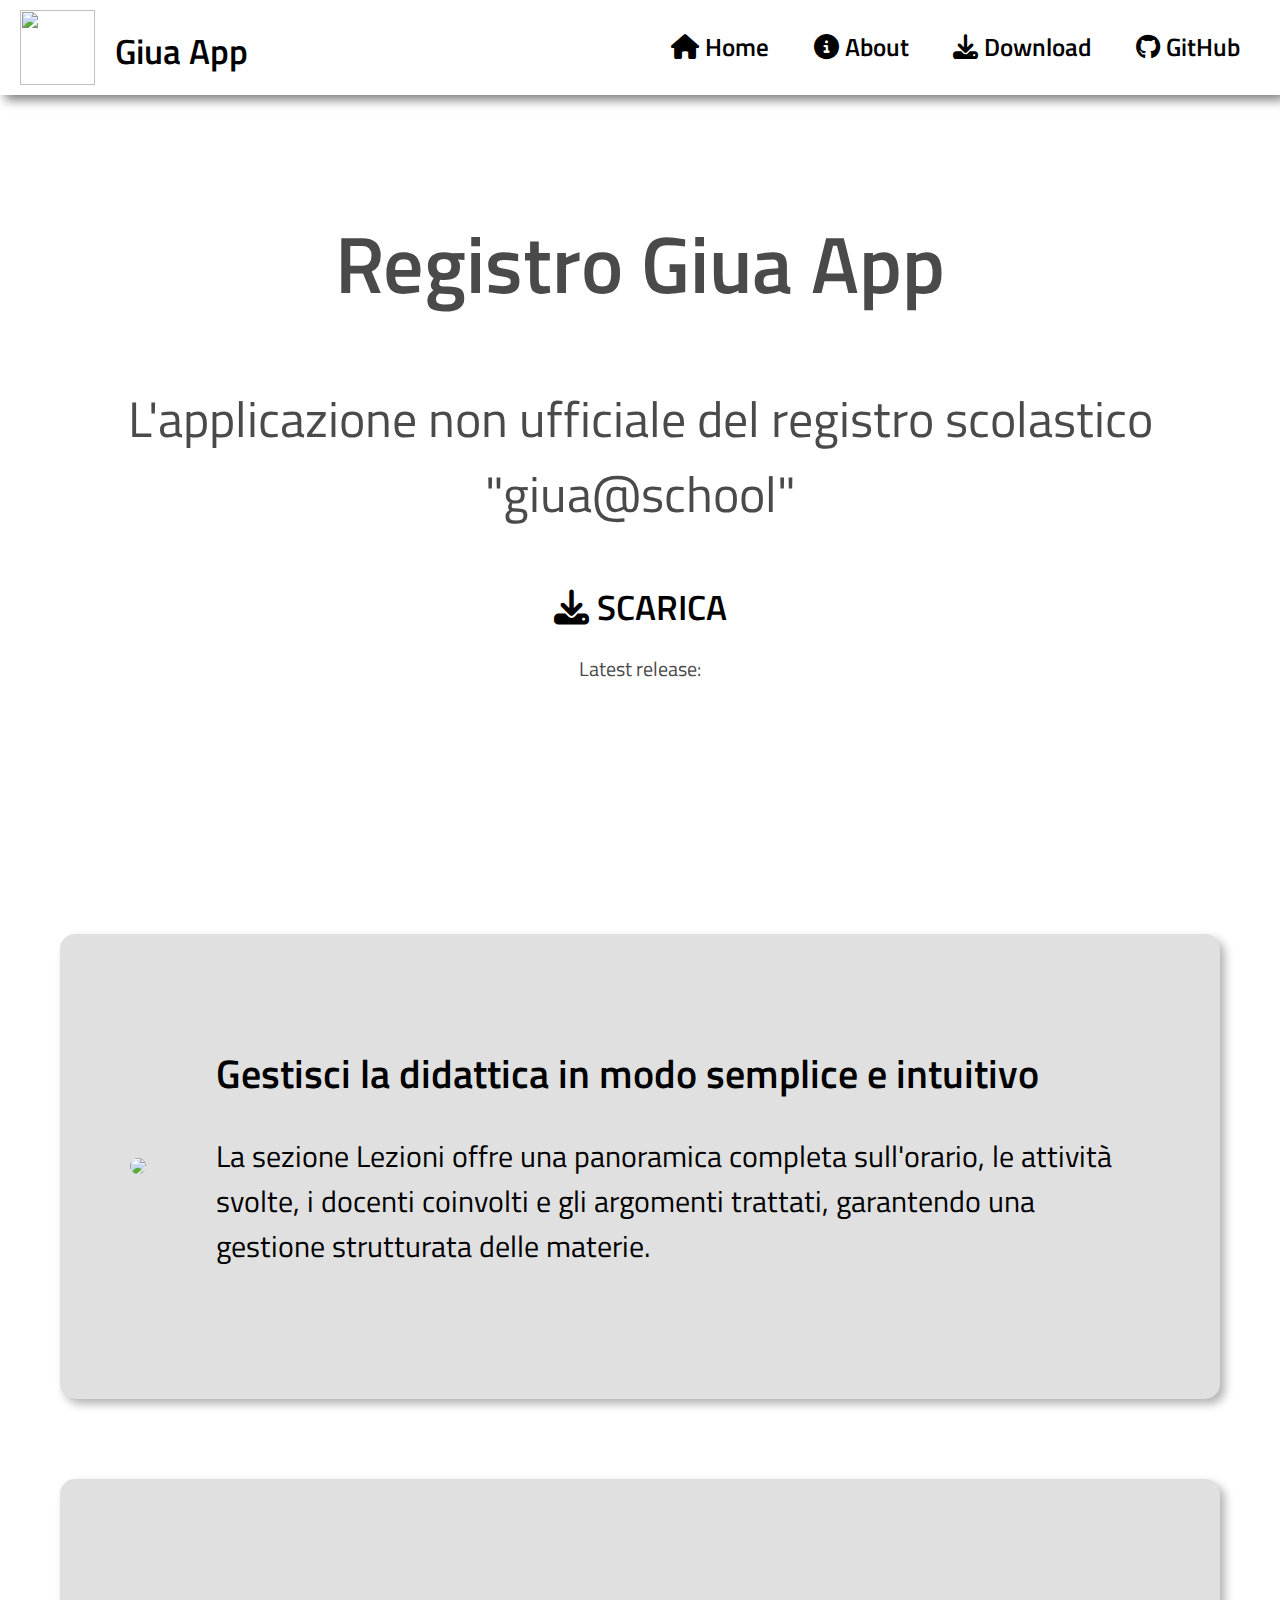
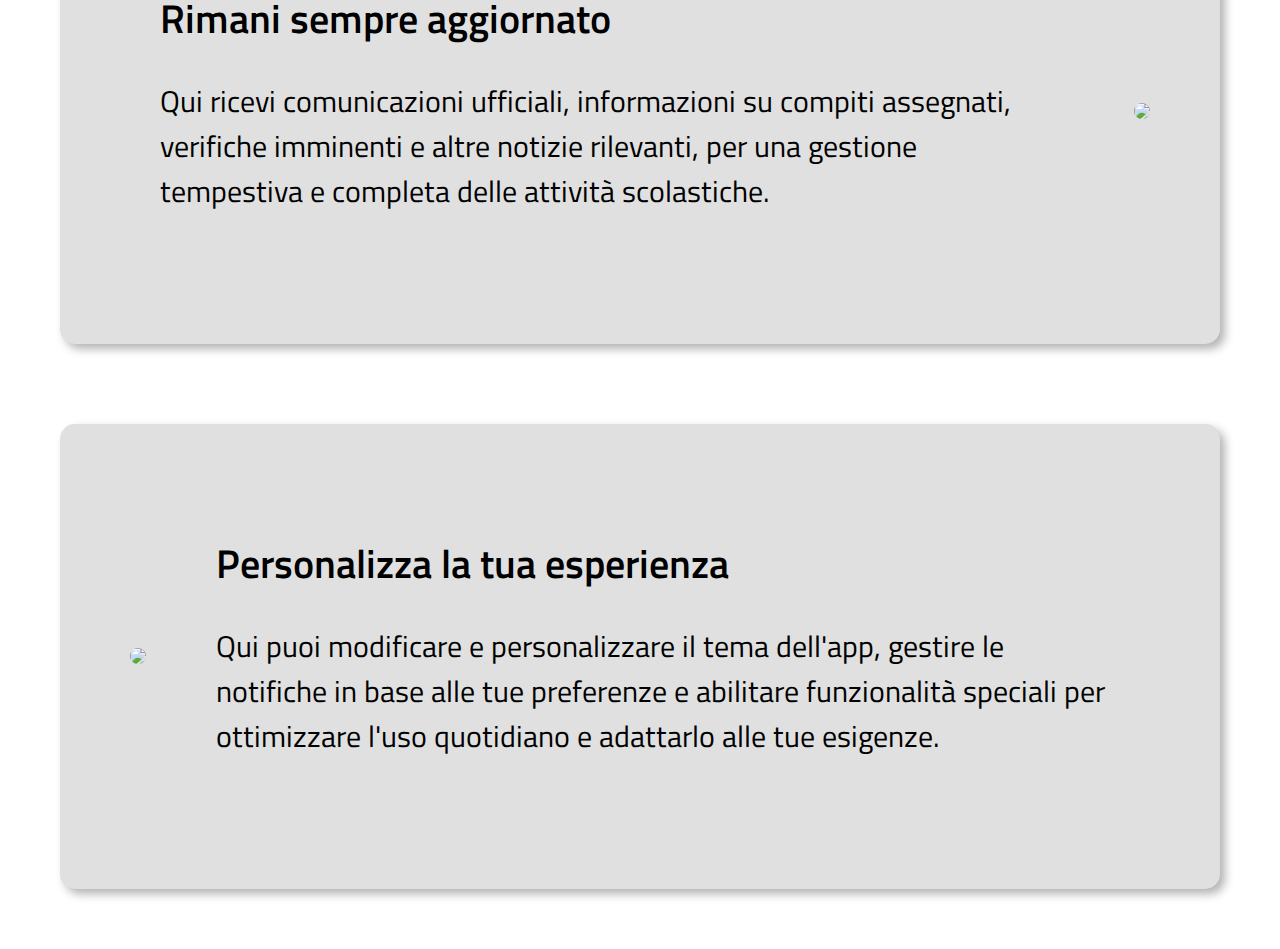
==== index.html @ 524ded74 "updates" ====
<html lang="en">
<head>
    <meta charset="UTF-8">
    <meta name="viewport" content="width=device-width, initial-scale=1.0">
    <meta name="description" content="Giua App è l'applicazione non ufficiale dei registri giua@school aggiornata senza bug. Scopri come migliorare l'organizzazione scolastica con la nostra app.">
    <meta name="keywords" content="Giua App, App Giua, registro giua, Registro Giua, Giua Registro, iis giua registro, iisgiua registro, iisgiua app, app iisgiua, scuola, gestione scolastica, registro elettronico, compiti, lezioni, notifiche scuola">
    <meta name="google-site-verification" content="yMG3vxHaJdk34mkyBwqic9xhTSTZHX1jLtO40PPUvls" />
    <title>Giua App • Home</title>
    <link rel="icon" type="image/x-icon" href="img/logo-giuaschool.svg">
    <link href="https://fonts.googleapis.com/css2?family=Titillium+Web:ital,wght@0,200;0,300;0,400;0,600;0,700;0,900;1,200;1,300;1,400;1,600;1,700&display=swap" rel="stylesheet">
    <link rel="stylesheet" href="style.css">
    <link rel="stylesheet" href="colors.css">
    <link rel="stylesheet" href="https://cdnjs.cloudflare.com/ajax/libs/font-awesome/6.7.2/css/all.min.css">
    <link rel="stylesheet" href="https://www.w3schools.com/w3css/4/w3.css">
    <script src="script.js"></script>


</head>
<body>
    <nav class="navbar">
        <div class="container blue">
            <div class="logo-container">
                <img src="img/logo-giuaschool.svg" class="imglogo">
                <a class="navbar-textlogo" href="/">Giua App</a>
            </div>
            <ul class="nav-list" id="menuList">
                <li><a href="#home"><i class="fa-solid fa-house"></i> Home</a></li>
                <li><a href="#about"><i class="fa-solid fa-circle-info"></i> About</a></li>
                <li><a href="#download"><i class="fa-solid fa-download"></i> Download</a></li>
                <li><a target="_blank" href="https://github.com/Milanstarkk/Giua-App"><i class="fa-brands fa-github"></i> GitHub</a></li>
            </ul>
            <div class="menuMobile" id="hamburgerIcon">
                <i class="fa-solid fa-bars" onclick="toggleMenu()"></i>
            </div>
        </div>
    </nav>
    <header class="header">
        <div class="container-header">
            <h1 class="title">Registro Giua App</h1>
            <p class="subtitle">L'applicazione non ufficiale del registro scolastico "giua@school"</p>
            <div>
                <a href="/" id="download-button" class="downloadButton blue"><i class="fa-solid fa-download"></i> SCARICA</a>
                <p id="latest-version" style="font-family: Titillium Web;font-weight: 500;font-size: 20px; color: rgb(75, 74, 74); margin-bottom: 250px;">Latest release: </p>
            </div>
        </div>
    </header>

    <section>
        <div class="container-screen">
            <div class="rectangle">
                <img src="img/rect-lessons.png" class="rect-img">
                <div class="rect-textcontainer">
                    <h1 class="rect-title">Gestisci la didattica in modo semplice e intuitivo</h1>
                    <p class="rect-text">La sezione Lezioni offre una panoramica completa sull'orario, le attività svolte, i docenti coinvolti e gli argomenti trattati, garantendo una gestione strutturata delle materie.</p>
                </div>
            </div>
            <div class="rectangle">
                <div class="rect-textcontainer">
                    <h1 class="rect-title">Rimani sempre aggiornato</h1>
                    <p class="rect-text">Qui ricevi comunicazioni ufficiali, informazioni su compiti assegnati, verifiche imminenti e altre notizie rilevanti, per una gestione tempestiva e completa delle attività scolastiche.</p>
                </div>
                <img src="img/rect-news.png" class="rect-img rect-right">
            </div>
            <div class="rectangle">
                <img src="img/rect-settings.png" class="rect-img">
                <div class="rect-textcontainer">
                    <h1 class="rect-title">Personalizza la tua esperienza</h1>
                    <p class="rect-text">Qui puoi modificare e personalizzare il tema dell'app, gestire le notifiche in base alle tue preferenze e abilitare funzionalità speciali per ottimizzare l'uso quotidiano e adattarlo alle tue esigenze.</p>
                </div>
            </div>
            
        </div>
    </section>
    
</body>
</html>
---- style.css ----
@import url('https://fonts.googleapis.com/css2?family=Titillium+Web:ital,wght@0,200;0,300;0,400;0,600;0,700;0,900;1,200;1,300;1,400;1,600;1,700&display=swap');


/* Extra small devices (phones, 600px and down) */
@media only screen and (max-width: 599px) {

    .navbar-textlogo {
        font-size: 30px;
        margin: 10px;
        margin-left: 20px;
        position: absolute;
    }

    .imglogo {
        width: 60px;
    }

    .title {
        font-size: 50px;
        margin-top: 100px;
        padding: 8px;
    }

    .subtitle {
        font-size: 20px;
        margin-bottom: 50px;
    }

    .downloadButton {
        margin-top: 100px;
        font-size: 30px;
    }

    .nav-list{
        display: none;
    }

    .nav-list.active {
        position: absolute;
        display: block;
        top: 60px;
        left: 0;
        right: 0px;
        flex-direction: column;
        text-align: center;
        align-items: center;
        gap: 0;
        background-color: #2d71b7;
        overflow: hidden;
        padding: 0;
        
    }
    .nav-list.active li {
        padding: 20px;
        text-decoration: none;
        list-style: none;
        transition: all 0.3s ease 0s;
    }


    .menuMobile {
        display: block;
        font-size: 30px;
    }

    .rectangle {
        flex-direction: column;
        align-items: center;
        margin: 20px !important;
    }

    .rectangle img {
        width: 100% !important;
    }

    .rect-textcontainer {
        margin: 10px !important;
    }

    .rect-title {
        font-size: 30px;
    }

    .rect-text {
        font-size: 20px;
    }


}

/* Small devices (portrait tablets and large phones, 600px and up) */
@media only screen and (min-width: 600px) and (max-width: 768px) {

    .navbar-textlogo {
        font-size: 30px;
        margin: 10px;
        margin-left: 20px;
        position: absolute;
    }

    .imglogo {
        width: 60px;
    }

    .title {
        font-size: 60px;
        margin-top: 100px;
        padding: 8px;
    }

    .subtitle {
        font-size: 30px;
    }

    .downloadButton {
        margin-top: 100px;
        font-size: 30px;
    }

    .nav-list{
        display: none;
    }

    .nav-list.active {
        position: absolute;
        display: block;
        top: 60px;
        left: 0;
        right: 0px;
        flex-direction: column;
        text-align: center;
        align-items: center;
        gap: 0;
        background-color: #2d71b7;
        overflow: hidden;
        padding: 0;
        
    }
    .nav-list.active li {
        padding: 20px;
        text-decoration: none;
        list-style: none;
        transition: all 0.3s ease 0s;
    }
    
    .menuMobile {
        display: block;
        font-size: 30px;
    }

    .rectangle {
        flex-direction: column;
        align-items: center;
    }

    .rectangle img {
        width: 100% !important;
    }

    .rect-title {
        font-size: 30px;
    }

    .rect-text {
        font-size: 20px;
    }


}

/* Medium devices (landscape tablets, 768px and up) */
@media only screen and (min-width: 768px) and (max-width: 992px){

    .navbar-textlogo {
        font-size: 30px;
        margin: 10px;
        margin-left: 20px;
        position: absolute;
    }

    .imglogo {
        width: 70px;
    }

    .title {
        font-size: 70px;
        margin-top: 100px;
        padding: 8px;
    }

    .subtitle {
        font-size: 40px;
    }

    .downloadButton {
        margin-top: 100px;
        font-size: 30px;
    }

    .nav-list{
        display: none;
    }
    
    .nav-list.active {
        position: absolute;
        display: block;
        top: 60px;
        left: 0;
        right: 0px;
        flex-direction: column;
        text-align: center;
        align-items: center;
        gap: 0;
        background-color: #2d71b7;
        overflow: hidden;
        padding: 0;
        
    }
    .nav-list.active li {
        padding: 20px;
        text-decoration: none;
        list-style: none;
        transition: all 0.3s ease 0s;
    }
    
    .menuMobile {
        display: block;
        font-size: 30px;
    }

    .rectangle {
        flex-direction: column;
        align-items: center;
    }

    .rectangle img {
        width: 100% !important;
    }

    .rect-title {
        font-size: 40px;
    }

    .rect-text {
        font-size: 30px;
    }


}

/* Large devices (laptops/desktops, 992px and up) */
@media only screen and (min-width: 992px) and (max-width: 1600px){

    .navbar-textlogo {
        font-size: 35px;
        margin: 15px;
        margin-left: 25px;
        position: absolute;
    }

    .imglogo {
        width: 75px;
    }

    .title {
        font-size: 80px;
        margin-top: 100px;
        padding: 8px;
    }

    .subtitle {
        font-size: 50px;
    }

    .downloadButton {
        margin-top: 100px;
        font-size: 35px;
    }

    .nav-list {
        list-style: none; 
      }

    .nav-list li {
        display: inline-block;
        padding: 0px 20px;
    }

    .nav-list li a {
        text-decoration: none;
        font-size: 25px;
        transition: all 0.3s ease 0s;
    }

    .menuMobile {
        display: none;
    }

    .rect-title {
        font-size: 40px;
    }

    .rect-text {
        font-size: 30px;
    }

}

/* Extra large devices (large laptops and desktops, 1200px and up) */
@media only screen and (min-width: 1601px) {
    
    .navbar-textlogo {
        font-size: 40px;
        margin: 20px;
        margin-left: 25px;
        position: absolute;
    }

    .imglogo {
        width: 100px;
        margin-left: 150px;
    }

    .title {
        font-size: 80px;
        margin-top: 100px;
    }

    .subtitle {
        font-size: 30px;
    }

    .downloadButton {
        margin-top: 100px;
        font-size: 40px;
    }

    .nav-list {
        list-style: none; 
      }

    .nav-list li {
        display: inline-block;
        padding: 0px 20px;
    }

    .nav-list li a {
        text-decoration: none;
        font-size: 30px;
        transition: all 0.3s ease 0s;
    }

    .menuMobile {
        display: none;
    }

    .rect-title {
        font-size: 40px;
    }

    .rect-text {
        font-size: 30px;
    }

}

.container {
    display: flex;
    justify-content: space-between;
    align-items: center;
    padding: 10px 20px;
    box-shadow: 5px 5px 10px rgba(0, 0, 0, 0.5);
    transition: all 0.3s ease 0s;
}

.container-header {
    text-align: center;
    align-items: center;
}

.rectangle{
    display: flex;
    background-color: #e0e0e0;
    box-shadow: 5px 5px 10px rgba(0.3, 0.3, 0.3, 0.3);
    border-radius: 15px;
    padding: 50px 50px;
    margin: 60px;
    margin-top: 80px;
    transition: all 0.3s ease 0s;
    align-items: center;
}
.rectangle img {
    max-width: 500px;
    border-radius: 15px;
    margin: 20px;
    height: auto;
    transition: all 0.3s ease 0s;
    
}


.navbar-textlogo {
    font-family: Titillium Web;
    font-weight: 600;
    text-decoration: none;
    cursor: pointer;
    margin-left: 20px;
    transition: all 0.3s ease 0s;
}

.menuMobile {
    cursor: pointer;
}

.imglogo {
    height: auto;
    transition: all 0.3s ease 0s;
}

.nav-list li a {
    font-family: Titillium Web;
    font-weight: 600;
    text-decoration: none;
}

.title {
    font-family: Titillium Web;
    font-weight: 600;
    color: rgb(75, 74, 74);
    transition: all 0.3s ease 0s;
}

.subtitle {
    font-family: Titillium Web;
    font-weight: 500;
    color: rgb(75, 74, 74);
    transition: all 0.3s ease 0s;
}


.rect-right {
    display: flex;
    justify-content: space-between;
    right: 0 !important;
}

.rect-textcontainer {
    margin: 50px;
}

.rect-title {
    font-family: Titillium Web;
    font-weight: 600;
}

.rect-text {
    font-family: Titillium Web;
    font-weight: 500;
}


.downloadButton {
    cursor: pointer;
    border: none;
    font-family: Titillium Web;
    font-weight: 600;
    outline: none;
    text-decoration: none;
    padding: 15px;
    border-radius: 15px;
    white-space: normal;
    transition: all 0.3s ease 0s;
}

.downloadButton:hover {
    background-color: #1d5a97 !important;
}
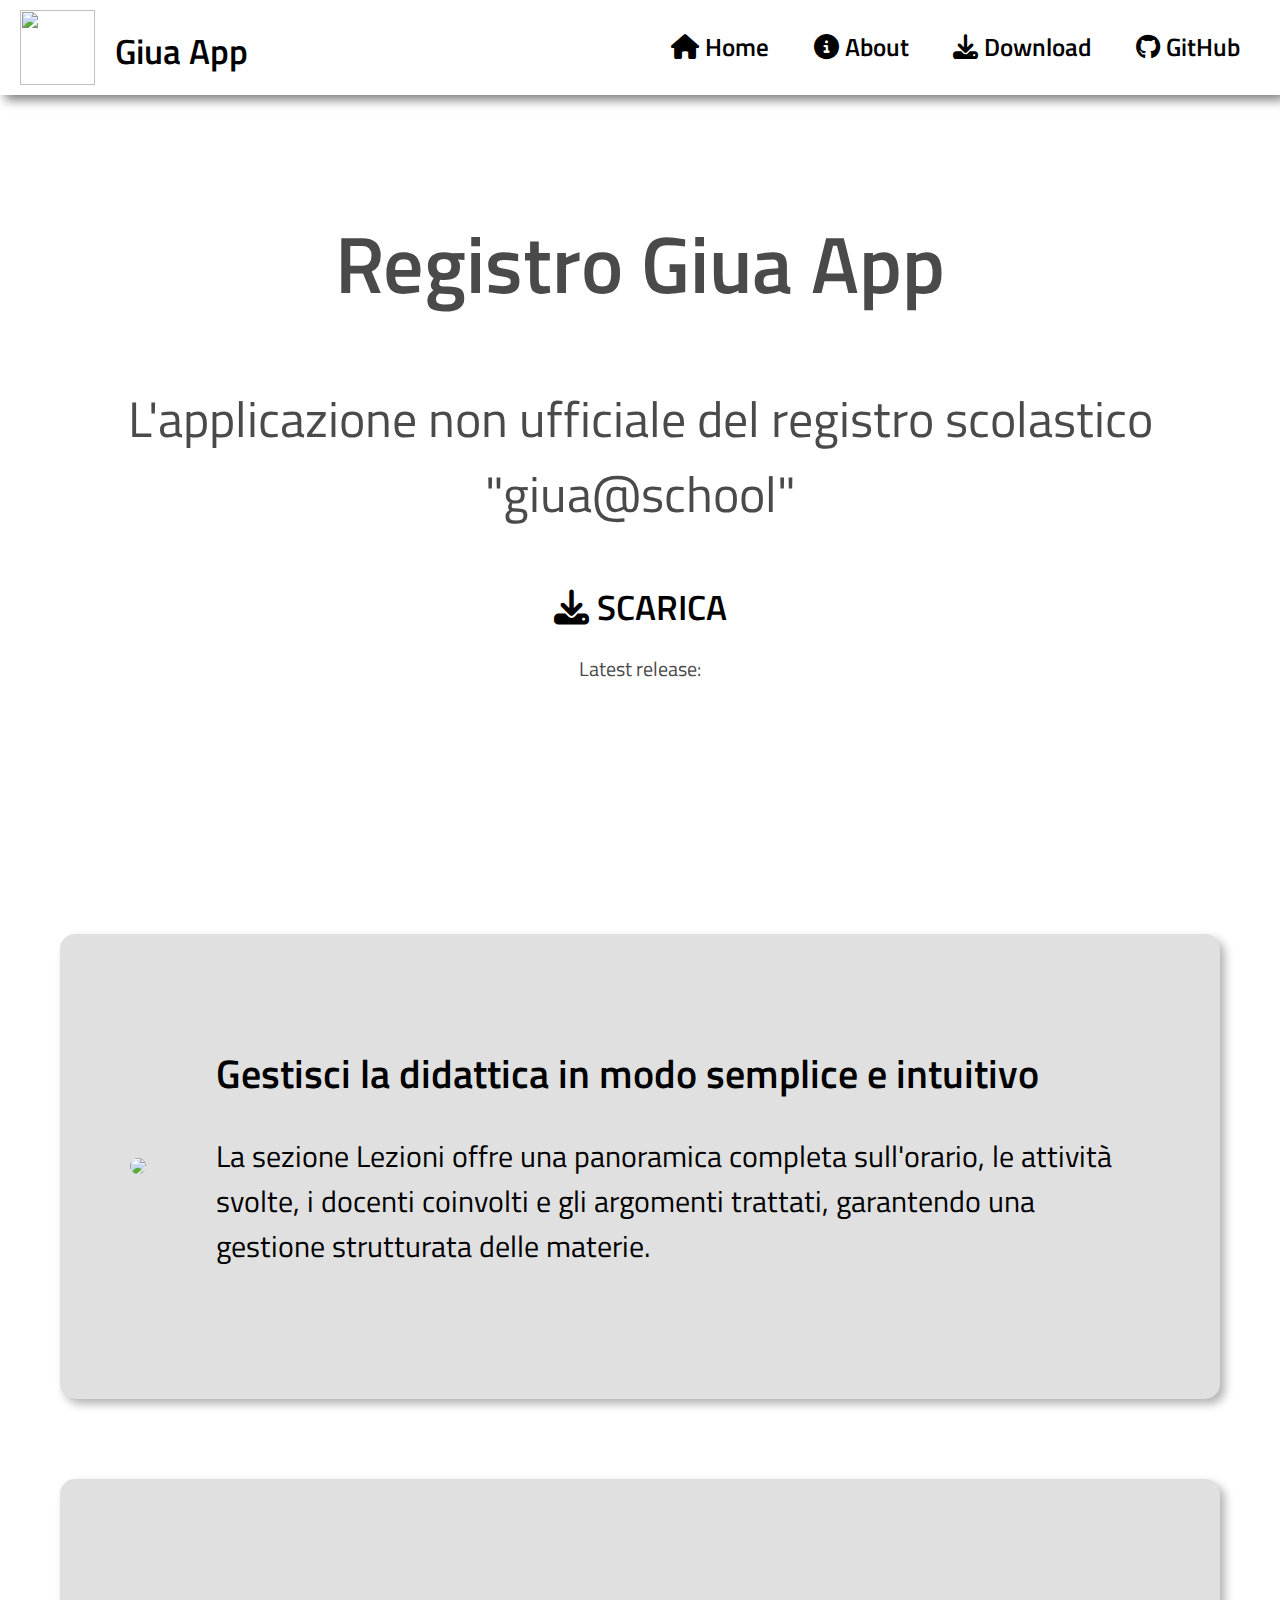
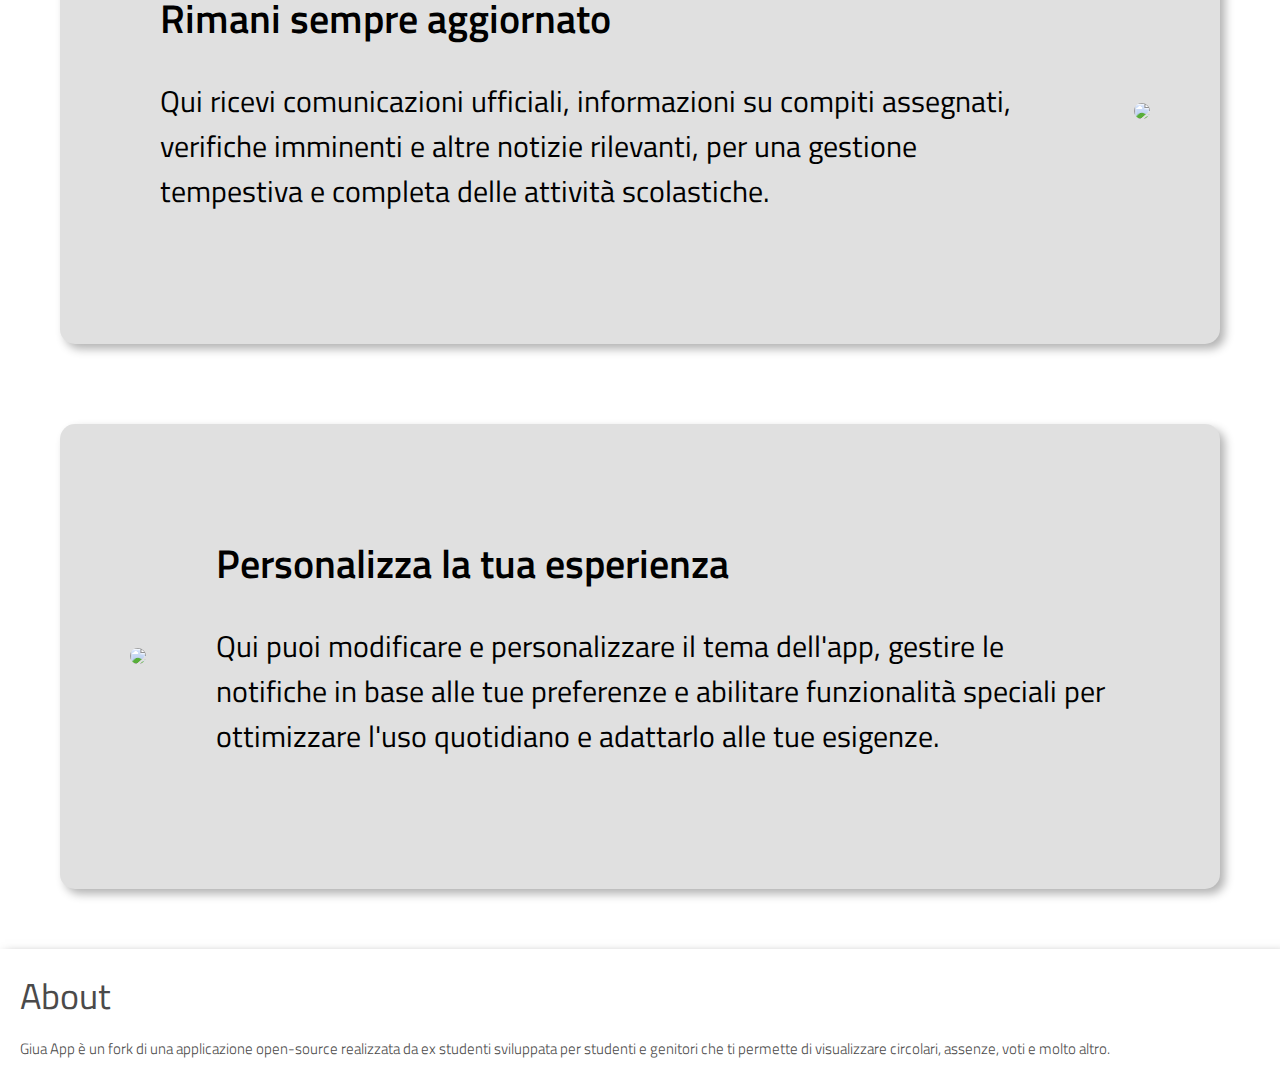
==== commit e5059d9c: "Added about section" ====
--- a/index.html
+++ b/index.html
@@ -2,10 +2,10 @@
 <head>
     <meta charset="UTF-8">
     <meta name="viewport" content="width=device-width, initial-scale=1.0">
-    <meta name="description" content="Giua App è l'applicazione non ufficiale dei registri giua@school aggiornata senza bug. Scopri come migliorare l'organizzazione scolastica con la nostra app.">
-    <meta name="keywords" content="Giua App, App Giua, registro giua, Registro Giua, Giua Registro, iis giua registro, iisgiua registro, iisgiua app, app iisgiua, scuola, gestione scolastica, registro elettronico, compiti, lezioni, notifiche scuola">
-    <meta name="google-site-verification" content="yMG3vxHaJdk34mkyBwqic9xhTSTZHX1jLtO40PPUvls" />
-    <title>Giua App • Home</title>
+    <meta name="description" content="Giua App è un applicazione non ufficiale sviluppata da studenti per i registri giua@school. Scarica l'app e scopri tutte le funzionalità!">
+    <meta name="keywords" content="App Giua, Giua App, Michele Giua App, App Michele Giua, Registro Michele Giua, Registro Elettronico Michele Giua, Giua Registro Elettronico, Giua Scuola App, Gestione Scuola Giua, IIS Michele Giua App, App IIS Michele Giua, Compiti Michele Giua, Notifiche Scuola Giua, Lezioni Michele Giua, App Studenti Giua, Progetto Studenti Giua, App Scuola Michele Giua, Registro Scolastico Michele Giua, IISGiua Registro Elettronico, IISGiua App Studenti, App Scolastica Giua, Notifiche Registro Giua, Applicazione Scuola Michele Giua">
+    <meta name="google-site-verification" content="Ooy4t-1z_O_J84JzorcuVyWP741ccZx5ygu9HkDSMv0" />
+    <title>Giua App: L'app fatta da studenti per i studenti</title>
     <link rel="icon" type="image/x-icon" href="img/logo-giuaschool.svg">
     <link href="https://fonts.googleapis.com/css2?family=Titillium+Web:ital,wght@0,200;0,300;0,400;0,600;0,700;0,900;1,200;1,300;1,400;1,600;1,700&display=swap" rel="stylesheet">
     <link rel="stylesheet" href="style.css">
@@ -26,7 +26,7 @@
             <ul class="nav-list" id="menuList">
                 <li><a href="#home"><i class="fa-solid fa-house"></i> Home</a></li>
                 <li><a href="#about"><i class="fa-solid fa-circle-info"></i> About</a></li>
-                <li><a href="#download"><i class="fa-solid fa-download"></i> Download</a></li>
+                <li><a href="#download-button"><i class="fa-solid fa-download"></i> Download</a></li>
                 <li><a target="_blank" href="https://github.com/Milanstarkk/Giua-App"><i class="fa-brands fa-github"></i> GitHub</a></li>
             </ul>
             <div class="menuMobile" id="hamburgerIcon">
@@ -68,9 +68,19 @@
                     <p class="rect-text">Qui puoi modificare e personalizzare il tema dell'app, gestire le notifiche in base alle tue preferenze e abilitare funzionalità speciali per ottimizzare l'uso quotidiano e adattarlo alle tue esigenze.</p>
                 </div>
             </div>
-            
+        </div>
+    </section>
+    <section>
+        <div class="container" id="about">
+            <div>
+                <h1 class="ab-title">About</h1>
+                <p class="ab-subtitle">Giua App è un fork di una applicazione open-source realizzata da ex studenti sviluppata per studenti e genitori che ti permette di visualizzare circolari, assenze, voti e molto altro.</p>
+            </div>
         </div>
     </section>
     
 </body>
+<footer>
+
+</footer>
 </html>--- a/style.css
+++ b/style.css
@@ -437,6 +437,20 @@
     transition: all 0.3s ease 0s;
 }
 
+.ab-title {
+    font-family: Titillium Web;
+    font-weight: 400;
+    color: rgb(75, 74, 74);
+    transition: all 0.3s ease 0s;
+}
+
+.ab-subtitle {
+    font-family: Titillium Web;
+    font-weight: 300;
+    color: rgb(75, 74, 74);
+    transition: all 0.3s ease 0s;
+}
+
 
 .rect-right {
     display: flex;
